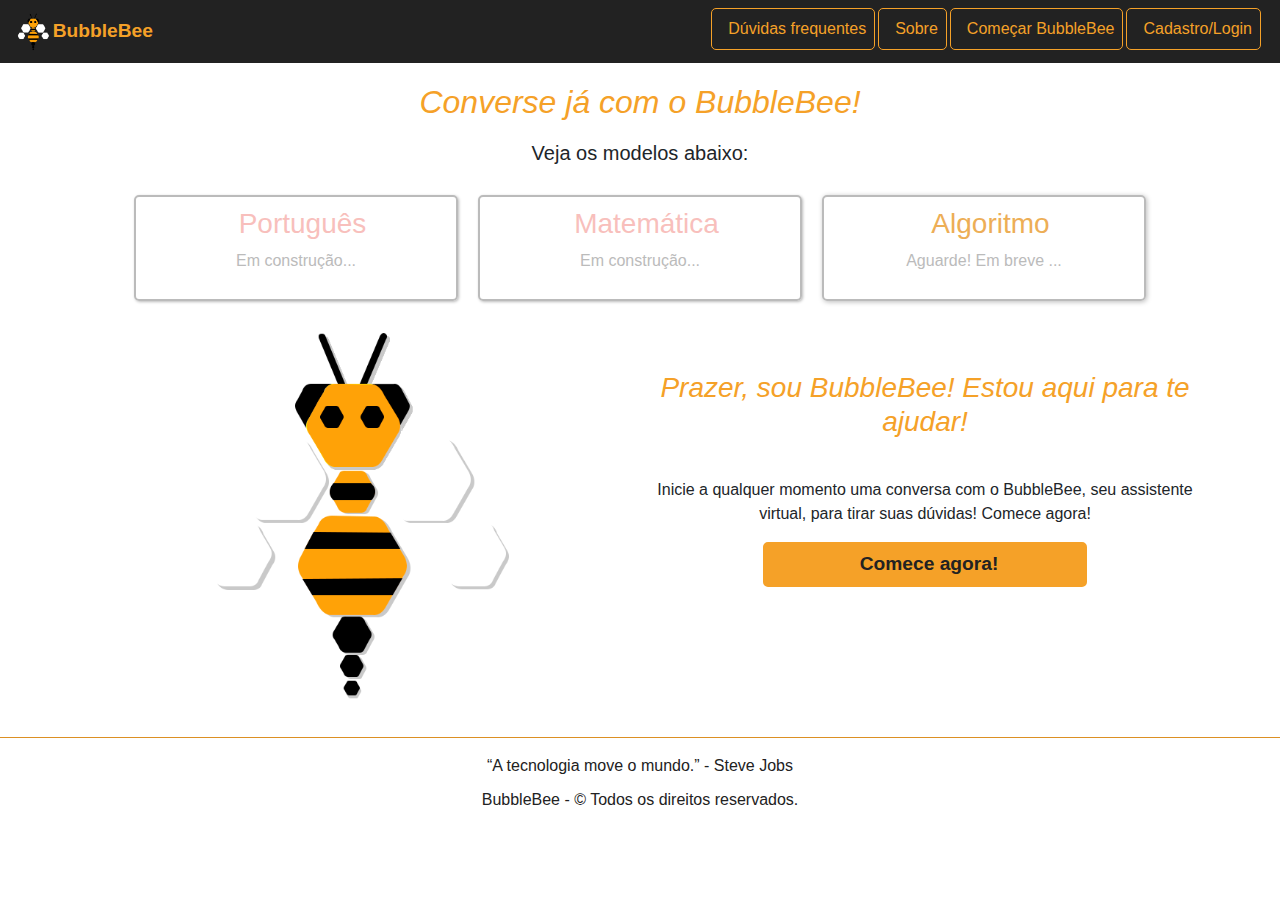
==== pages/chatbot.html @ 2221ec84 "Vai toma no cu felipe - V2" ====
<!DOCTYPE html>
<html lang="pt-br">
  <head>
    <meta charset="UTF-8" />
    <meta name="viewport" content="width=device-width, initial-scale=1.0" />
    <meta http-equiv="X-UA-Compatible" content="ie=edge" />
    <title>BubbleBee - Comece agora seu assistente virtual!</title>
    <link rel="shortcut icon" href="../images/favi.png" />

    <!-- CSS links -->
    <link rel="stylesheet" href="../css/reset.css" />
    <link rel="stylesheet" href="../css/bootstrap/css/bootstrap.min.css" />
    <link rel="stylesheet" href="../css/style.css" />
    <!-- Font Awesome -->
    <link
      rel="stylesheet"
      href="https://use.fontawesome.com/releases/v5.8.1/css/all.css"
      integrity="sha384-50oBUHEmvpQ+1lW4y57PTFmhCaXp0ML5d60M1M7uH2+nqUivzIebhndOJK28anvf"
      crossorigin="anonymous"
    />
  </head>
  <body>
    <!-- MOBILE FIRST -->
    <nav class="navbar navbar-expand-md" id="inicio">
        <a href="../index.html"><img id="img-chatbot-menu" src="../images/logo/art-sem_sombra-v3.png" alt="[Assistente Virtual BubbleBee]"></a>
      <a class="navbar-brand" href="../index.html">BubbleBee</a>
      <button class="navbar-toggler nav_btn" type="button" data-toggle="collapse" data-target="#navbarNav" aria-controls="navbarNav" aria-expanded="false" aria-label="Toggle navigation" >
        <i class="fas fa-bars icon-menu"></i>
      </button>
      <div
        class="collapse navbar-collapse nav-menu navbar-right"
        id="navbarNav"
      >
        <ul class="navbar-nav ml-auto mt-2 mt-lg-0">
          <li class="nav-item active">
            <a class="nav-link" href="duvidas.html"
              ><i class="icon-menu fas fa-bookmark"></i>Dúvidas frequentes</a
            >
          </li>
          <li class="nav-item">
            <a class="nav-link" href="sobre.html"
              ><i class="icon-menu fas fa-question-circle"></i>Sobre</a
            >
          </li>
          <li class="nav-item">
            <a class="nav-link" href="chatbot.html"
              ><i class="icon-menu fas fa-play"></i>Começar BubbleBee</a
            >
          </li>
          <li class="nav-item">
            <a class="nav-link" href="login.html"
              ><i class="icon-menu fas fa-id-card"></i>Cadastro/Login</a
            >
          </li>
        </ul>
      </div>
    </nav>

    <!-- DESTAQUE CONTEUDO -->
    <h2 class="title_sobre title"><span>Converse já com o BubbleBee!</span></h2>
    <h5 class="title_sobre" >Veja os modelos abaixo:</h5>
    <section class="menu menu_sobre">
      <article class="menu_item_chat disabled_chat">
        <h3><i class="fas fa-exclamation-triangle"></i></i>Português</h3>
        <p>Em construção...</p>
      </article>
      <article class="menu_item_chat disabled_chat">
        <h3><i class="fas fa-exclamation-triangle"></i>Matemática</h3>
        <p>Em construção...</p>
      </article>
      <article class="menu_item_chat enabled_chat">
        <h3><i class="fas fa-tools"></i>Algoritmo</h3>
        <p>Aguarde! Em breve ...</p>
    </section>

    <article class="container-fluid">
      <div class="container">
      <div class="row">
        <div id="img_chatbot_cont" class="col-md-6">
          <img id="img-chatbot" src="../images/logo/art-sombra-v3.png" alt="[Imagem Chatbot BubbleBee]" title="Imagem Chatbot BubbleBee">
        </div>
        <div class="col-md-6 destaque_chatbot">
          <h3 class="title title_chatbot">Prazer, sou BubbleBee! Estou aqui para te ajudar!</h3>
          <p>Inicie a qualquer momento uma conversa com o BubbleBee, seu assistente virtual, para tirar suas dúvidas! Comece agora!</p>
          <a class="btn-main-amarelo" href="../index.html"><i class="icon_menu_item fas fa-play"></i>Comece agora!</a>
        </div>
      </div>
    </div>
    </article>

    <!-- RODAPE -->
    <hr>
    <footer class="footer_main">
      <div class="container">
        <p>“A tecnologia move o mundo.” - Steve Jobs</p>
        <p>BubbleBee - &copy; Todos os direitos reservados.</p>
        <a href="#inicio" class="btn"><i class="fas fa-arrow-circle-up"></i></a>
      </div>
    </footer>
    <!-- /.RODAPE -->

    <!-- Bootstrap -->
    <script type="text/javascript" src="../js/jquery-3.4.1.min.js"></script>
		<script type="text/javascript" src="../js/bootstrap.min.js"></script>
    <script type="text/javascript" src="../js/jquery.mask.js"></script>
  </body>
</html>
---- css/style.css ----
@font-face {
  font-family: "Century Gothic Regular";
  font-style: normal;
  font-weight: normal;
  src: local("Century Gothic Regular"),
    url("../css/fonts/GOTHIC.woff") format("woff");
}
@font-face {
  font-family: "Century Gothic Italic";
  font-style: normal;
  font-weight: normal;
  src: local("Century Gothic Italic"),
    url("../css/fonts/GOTHICI.woff") format("woff");
}
@font-face {
  font-family: "Century Gothic Bold";
  font-style: normal;
  font-weight: normal;
  src: local("Century Gothic Bold"),
    url("../css/fonts/GOTHICB.woff") format("woff");
}
@font-face {
  font-family: "Century Gothic Bold Italic";
  font-style: normal;
  font-weight: normal;
  src: local("Century Gothic Bold Italic"),
    url("../css/fonts/GOTHICBI.woff") format("woff");
}

* {
  box-sizing: border-box;
}
body {
  font-family: "Century Gothic", sans-serif;
  background-color: #fff;
}
/* MUDANDO CORES PARA SELEÇÃO DE TEXTO */
::selection {
  background-color: #2a2a2a;
  color: #fff;
}
/* ESTILIZANDO SCROLLBAR */
/* width */
::-webkit-scrollbar {
  width: 10px;
}

/* Track */
::-webkit-scrollbar-track {
  box-shadow: inset 0 0 50px #222222;
  border-radius: 0px;
}

/* Handle */
::-webkit-scrollbar-thumb {
  background: #f5a128;
  border-radius: 10px;
}

/* Handle on hover */
::-webkit-scrollbar-thumb:hover {
  background: #facd03;
}

/* MOBILE */
/* HEADER */
.navbar {
  background-color: #222222;
}
.alerta {
  border: 1px solid #f5a128;
  background-color: antiquewhite;
  border-radius: 5px;
  text-align: center;
  display: none;
}
.alerta p {
  transform: translate(8px, 9px);
}
.navbar-brand {
  font-size: 1.2em;
  font-weight: 700;
  color: #fff !important;
}
.navbar-brand:active {
  outline: 0;
}
.nav-menu {
  color: #fff !important;
}
.navbar-brand {
  color: #f5a128 !important;
}
.icon-menu {
  color: #fff;
}
.navbar-toggler:focus {
  outline: 0;
}
.nav-btn:hover {
  cursor: pointer !important;
}
.nav-item {
  margin-bottom: 5px;
  padding-bottom: 5px;
  border-bottom: 1px solid #f5a128;
}
.icon-menu {
  color: #f5a128;
  padding-right: 8px;
}
.nav-link {
  color: #f5a128 !important;
}
.nav-link:hover {
  text-decoration: underline;
}

/* INICIO RODAPE */
.footer_main {
  height: 40px;
  position: relative;
  bottom: 0;
  text-align: center;
  color: #222;
  font-weight: 400;
}
.footer_main p {
  margin: 10px 0;
}
hr {
  background-color: #f5a128;
}

/* TRIGGERS */
.clear {
  clear: both;
}

/* MAIN */
.conteudo-robo {
  width: 90%;
  height: auto;
  margin: 15px 5%;
  display: flex;
}
.btn-main-amarelo {
  display: block;
  width: 60%;
  text-align: center;
  margin: auto 20%;
  padding: 5px 10px;
  border: 3px solid #f5a128;
  background-color: #f5a128;
  color: #222222;
  border-radius: 5px;
  font-size: 1.2em;
  font-weight: bold;
  transition: padding 0.3s;
}
.btn-main-amarelo:hover {
  padding: 5px 30px;
  background-color: #222222;
  border: 3px solid #222222;
  color: #f5a128;
  text-decoration: none;
}
.btn-main-amarelo:hover .icon_menu_item {
  color: #f5a128;
}
.btn-home {
  width: 30%;
  margin: auto 35%;
}
.icon_menu_item {
  padding-right: 8px;
  color: #222222;
}
.conteudo_frase {
  color: #222;
  text-align: center;
  font-size: 1.3em;
  font-style: italic;
}
.conteudo_frase_bee {
  padding: 0 20px;
  color: #666;
  text-align: center;
}
.destaque_bee {
  padding: 15% 0;
}
#conteudo_special {
  padding: 2px 5px;
  color: #f5a128;
  font-size: 1.5em;
}
#conteudo {
  width: 80%;
  height: auto;
  padding-top: 15px;
  margin: 20px 10%;
}
.conteudo_imagem {
  width: 90%;
  height: auto;
  margin: auto 5%;
}
.conteudo_imagem .row {
  flex-wrap: wrap-reverse !important;
  justify-content: center;
  align-items: center;
}
.content-img-destaque {
  text-align: center;
}
.img-chatbot-destaque {
  height: 350px;
}
#conteudo_destaque {
  width: 90%;
  height: auto;
  margin: 20px 5%;
}
#conteudo_destaque h2 {
  text-align: center;
}
#conteudo_destaque p {
  text-align: center;
  font-size: 0.875em;
  text-indent: 5px;
  padding: 0 10px;
}

/* MENU PRINCIPAL */
.menu {
  width: 90%;
  height: auto;
  margin: auto 5%;
  display: flex;
  flex-wrap: wrap;
  justify-content: center;
}
.menu .row {
  justify-content: center;
  align-items: center;
}
.title {
  text-align: center;
  margin: 25px 0;
  font-style: italic;
  color: #f5a128;
}
.menu_item {
  width: 324px;
  margin: 10px;
  padding: 10px;
  text-align: center;
  border: 1px solid #f5a128;
  border-radius: 5px;
  box-shadow: 1px 1px 3px 0px #f5a128;
  transition: transform 0.5s;
}
.menu_item h4 {
  font-weight: 600;
}
.menu_item_sobre a {
  color: #222222;
}
.menu_item_sobre h3 {
  color: #222;
}
.menu_item_sobre:hover h3 {
  color: rgb(0, 115, 176);
}
.menu_item_sobre i {
  color: rgb(0, 115, 176) !important;
}
.menu_item i {
  margin-right: 13px;
  color: #2a2a2a;
}
.menu_item p {
  padding: 0 10px;
  color: #222222;
}
#img-chatbot-menu {
  height: 40px;
  margin-right: 2px;
}
/* FINAL PAGINA PRINCIPAL */

/* PAGINA SOBRE */
.menu_sobre {
  width: 90%;
  height: auto;
  margin: auto 5%;
  display: flex;
  flex-wrap: wrap;
  justify-content: center;
}
.menu_sobre .menu_item {
  width: 350px;
  padding: 30px 20px;
}
.menu_sobre a {
  text-decoration: none;
}

/* INICIO CHATBOT PAGINA */
.menu_item_chat {
  width: 324px;
  margin: 10px;
  padding: 10px;
  text-align: center;
  border-radius: 5px;
  transition: transform 0.5s;
}
.enabled_chat {
  box-shadow: 1px 1px 5px 0px #bbb;
  border: 2px solid #bbb;
  color: #edae56;
  transition: transform 0.2s, border 0.2s, font-size 0.2s;
}
.enabled_chat:hover {
  box-shadow: 1px 1px 5px 0px #edae56;
  border: 2px solid #edae56;
  font-size: 1em;
  transform: scale(1.02);
}
.enabled_chat p {
  color: #bbb;
}
.enabled_chat i {
  margin-right: 13px;
  color: #ffb230;
}
.disabled_chat {
  box-shadow: 1px 1px 3px 0px #bbb;
  border: 2px solid #bbb;
  color: #f8bfbc;
  transition: transform 0.2s, border 0.2s, font-size 0.2s;
}
.disabled_chat:hover {
  box-shadow: 1px 1px 3px 0px #f8bfbc;
  border: 2px solid #f8bfbc;
  font-size: 1em;
  transform: scale(1.02);
}
.disabled_chat p {
  color: #bbb;
}
.disabled_chat i {
  margin-right: 13px;
  color: #f8836c;
}
#img_chatbot_cont {
  text-align: center;
}
#img-chatbot {
  max-width: 100%;
  height: 400px;
  margin: 5px 0;
  vertical-align: middle;
}
.destaque_chatbot {
  vertical-align: middle;
  margin: 20px 0;
  text-align: center;
}
.title_chatbot {
  text-align: center;
  margin: 40px 0;
}
.title_sobre {
  margin: 20px 0;
  text-align: center;
}
/* FINAL CHATBOT PAGINA */

/* INICIO CADASTRO */
#form-cadastro {
  width: 90%;
  box-sizing: border-box;
  padding: 30px 25px;
  background-color: white;
  border-radius: 40px;
  margin: 10px 5%;
}
#form-cadastro a {
  float: right;
}
#form-cadastro .question label,
#form-cadastro .question input,
#form-cadastro .question textarea {
  -moz-transition: all 0.25s cubic-bezier(0.53, 0.01, 0.35, 1.5);
  -o-transition: all 0.25s cubic-bezier(0.53, 0.01, 0.35, 1.5);
  -webkit-transition: all 0.25s cubic-bezier(0.53, 0.01, 0.35, 1.5);
  transition: all 0.25s cubic-bezier(0.53, 0.01, 0.35, 1.5);
}

#form-cadastro button:hover,
#form-cadastro button:focus {
  color: #222222;
  font-weight: 700;
  border: 1px solid #f5a128;
  background-color: #f5a128;
}
#form-cadastro .question {
  padding: 15px 5px;
}
#form-cadastro .question label {
  transform-origin: left center;
  padding: 10px 0px;
  position: absolute;
  margin-top: -40px;
}
#form-cadastro .question textarea {
  border: 2px solid #ccc;
  font-size: 17px;
  width: 100%;
  display: block;
  padding: 25px 15px;
  border-radius: 10px;
  color: #f5a128;
  font-weight: 100;
  outline: none;
  position: relative;
}
#form-cadastro .question input {
  border: 2px solid #ccc;
  line-height: 0;
  font-size: 1em;
  width: 100%;
  display: block;
  padding: 10px 15px;
  border-radius: 10px;
  color: #f5a128;
  font-weight: 100;
  position: relative;
}
#form-cadastro .question input:focus,
#form-cadastro .question textarea:focus {
  outline: none;
  border: 2px solid #444;
  color: #444;
  margin-top: 10px;
}
#form-cadastro .question input:valid,
#form-cadastro .question textarea:valid {
  margin-top: 15px;
}
#form-cadastro .question input:focus ~ label {
  -moz-transform: translate(0, -45px);
  -ms-transform: translate(0, -45px);
  -webkit-transform: translate(0, -45px);
  transform: translate(0, -45px);
  font-size: 1.1em;
}
#form-cadastro .question textarea:focus ~ label {
  -moz-transform: translate(0, -80px);
  -ms-transform: translate(0, -80px);
  -webkit-transform: translate(0, -80px);
  transform: translate(0, -175px);
  font-size: 1.1em;
}
#form-cadastro .question input:valid ~ label {
  text-transform: uppercase;
  font-style: italic;
  -moz-transform: translate(5px, -40px) scale(0.6);
  -ms-transform: translate(5px, -40px) scale(0.6);
  -webkit-transform: translate(5px, -40px) scale(0.6);
  transform: translate(5px, -40px) scale(0.6);
}
#form-cadastro .question textarea:valid ~ label {
  transform: translate(5px, -180px) scale(0.6);
}
#form-cadastro .question input ~ label {
  text-transform: uppercase;
  font-size: 1.6em;
  font-style: italic;
  font-weight: 400;
  color: #222;
  -moz-transform: translate(5px, -40px) scale(0.6);
  -ms-transform: translate(5px, -40px) scale(0.6);
  -webkit-transform: translate(5px, -40px) scale(0.6);
  transform: translate(5px, -40px) scale(0.6);
}
#form-cadastro .question textarea ~ label {
  text-transform: uppercase;
  font-size: 1.3em;
  font-style: italic;
  font-weight: 400;
  color: #222;
  -moz-transform: translate(5px, -175px) scale(0.6);
  -ms-transform: translate(5px, -175px) scale(0.6);
  -webkit-transform: translate(5px, -175px) scale(0.6);
  transform: translate(5px, -175px) scale(0.6);
}

#form-cadastro button {
  display: block;
  padding: 10px 30px;
  margin: 10px auto;
  background-color: #222;
  color: #fff;
  border: 1px solid #222;
  border-radius: 60px;
  font-size: 1.1em;
  font-weight: 400;
}
/* FIM CADASTRO */

/* FAQ DÚVIDAS*/
.tab {
  position: relative;
  margin-bottom: 5px;
  width: 100%;
  color: #f5a128;
  overflow: hidden;
  border-radius: 10px;
}
.tab input {
  position: absolute;
  opacity: 0;
}
.tab a:hover {
  color: #c4842a;
}
.card {
  position: relative;
  width: 95%;
  border: 2px dashed #f5a128;
  margin: 0 auto;
  padding: 20px 40px;
  border-radius: 10px;
}
.tab label {
  display: block;
  padding: 0 60px 0 1em;
  background: #222222;
  line-height: 3;
  cursor: pointer;
  margin-bottom: 0;
}
.blue label {
  background: #2980b9;
}
.tab-content {
  max-height: 0;
  color: #222;
  overflow: hidden;
  background: #f5a028a4;
  -webkit-transition: max-height 1s;
  -o-transition: max-height 1s;
  transition: max-height 1s;
}
.tab-content a {
  text-decoration: underline;
  color: #222222;
}
.tab-content p {
  margin: 1em;
}
.tab input:checked ~ .tab-content {
  transition: 3s;
  max-height: 100vh;
}
.tab label::after {
  content: "\f067";
  font-family: "Font Awesome 5 Free";
  font-weight: 900;
  position: absolute;
  right: 15px;
  top: 0;
  font-weight: bold;
  width: 2em;
  height: 3em;
}
/* MEDIA QUERIES */
/* DISPLAYS SCREENS */
@media only screen and (max-width: 350px) {
  .menu_item {
    width: 250px;
  }
}
@media only screen and (min-width: 764px) {
  .nav-link {
    border: 0;
    color: #f5a128;
    transition: background-color 0.5s;
  }
  .nav-item {
    border-radius: 5px;
    border: 1px solid #f5a128 !important;
    margin-right: 3px !important;
  }
  .nav-item:hover {
    border: 1px solid #f5a128;
  }

  .nav-link:hover {
    color: #222222 !important;
    background-color: #f5a128;
    text-decoration: none;
  }
  .nav-link:hover .icon-menu {
    color: #222222;
  }
  /* #form-cadastro button {
    margin: 20px 45%;
  } */
  #form-cadastro .question input ~ label {
    font-size: 1.4em;
  }
}
@media only screen and (min-width: 780px) {
  .menu_item {
    width: 350px;
  }
  .nav-link {
    border: 0;
    color: #fff;
  }
  .nav-item {
    border: 1px solid #fff;
    border-radius: 5px;
    margin-right: 2px;
    padding-bottom: 0;
  }
  .nav-item:last-child {
    margin-right: 0;
  }
}
@media only screen and (max-width: 875px) {
  .nav-item {
    margin-right: 10px;
  }
  .nav-link {
    font-size: 0.85em;
  }
  .btn-home {
    width: 60%;
    margin: auto 20%;
  }
  #img-chatbot {
    height: 400px;
  }
  .btn-main-amarelo {
    width: 80%;
    margin: auto 10%;
  }
}
@media only screen and (max-width: 500px) {
  #form-cadastro {
    margin: 40px auto;
  }
  #img-chatbot {
    height: 280px;
  }
}
@media only screen and (min-width: 998px) {
  .menu_item {
    width: 338px;
  }
}
@media only screen and (min-width: 1440px) {
  .menu_item {
    width: 338px;
    margin: 20px 40px;
  }
}
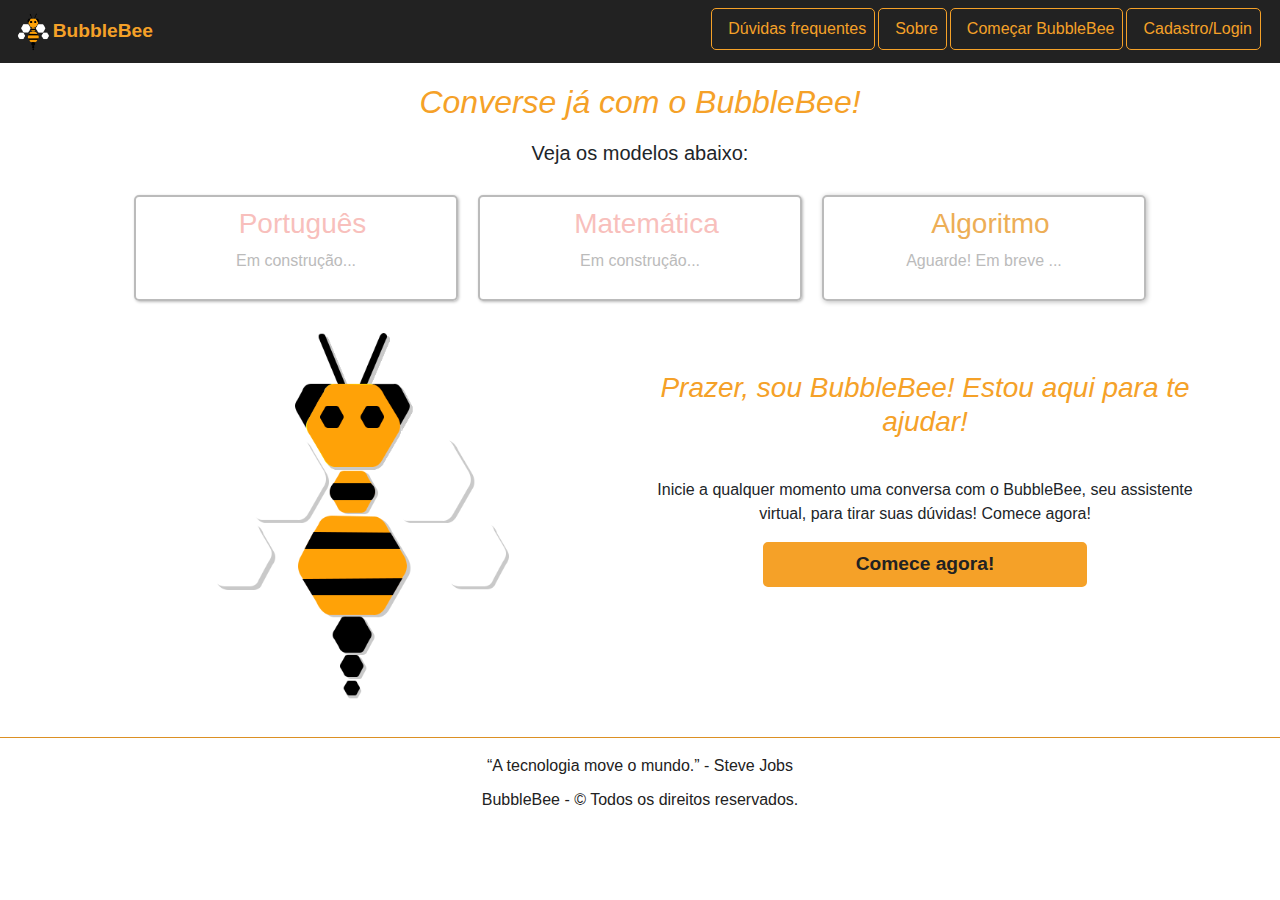
==== commit c9b65c74: "Adding Chatbot features" ====
--- a/pages/chatbot.html
+++ b/pages/chatbot.html
@@ -82,7 +82,7 @@
         <div class="col-md-6 destaque_chatbot">
           <h3 class="title title_chatbot">Prazer, sou BubbleBee! Estou aqui para te ajudar!</h3>
           <p>Inicie a qualquer momento uma conversa com o BubbleBee, seu assistente virtual, para tirar suas dúvidas! Comece agora!</p>
-          <a class="btn-main-amarelo" href="../index.html"><i class="icon_menu_item fas fa-play"></i>Comece agora!</a>
+          <a class="btn-main-amarelo" href="../pages/chat.html"icon_menu_item fas fa-play"></i>Comece agora!</a>
         </div>
       </div>
     </div>
